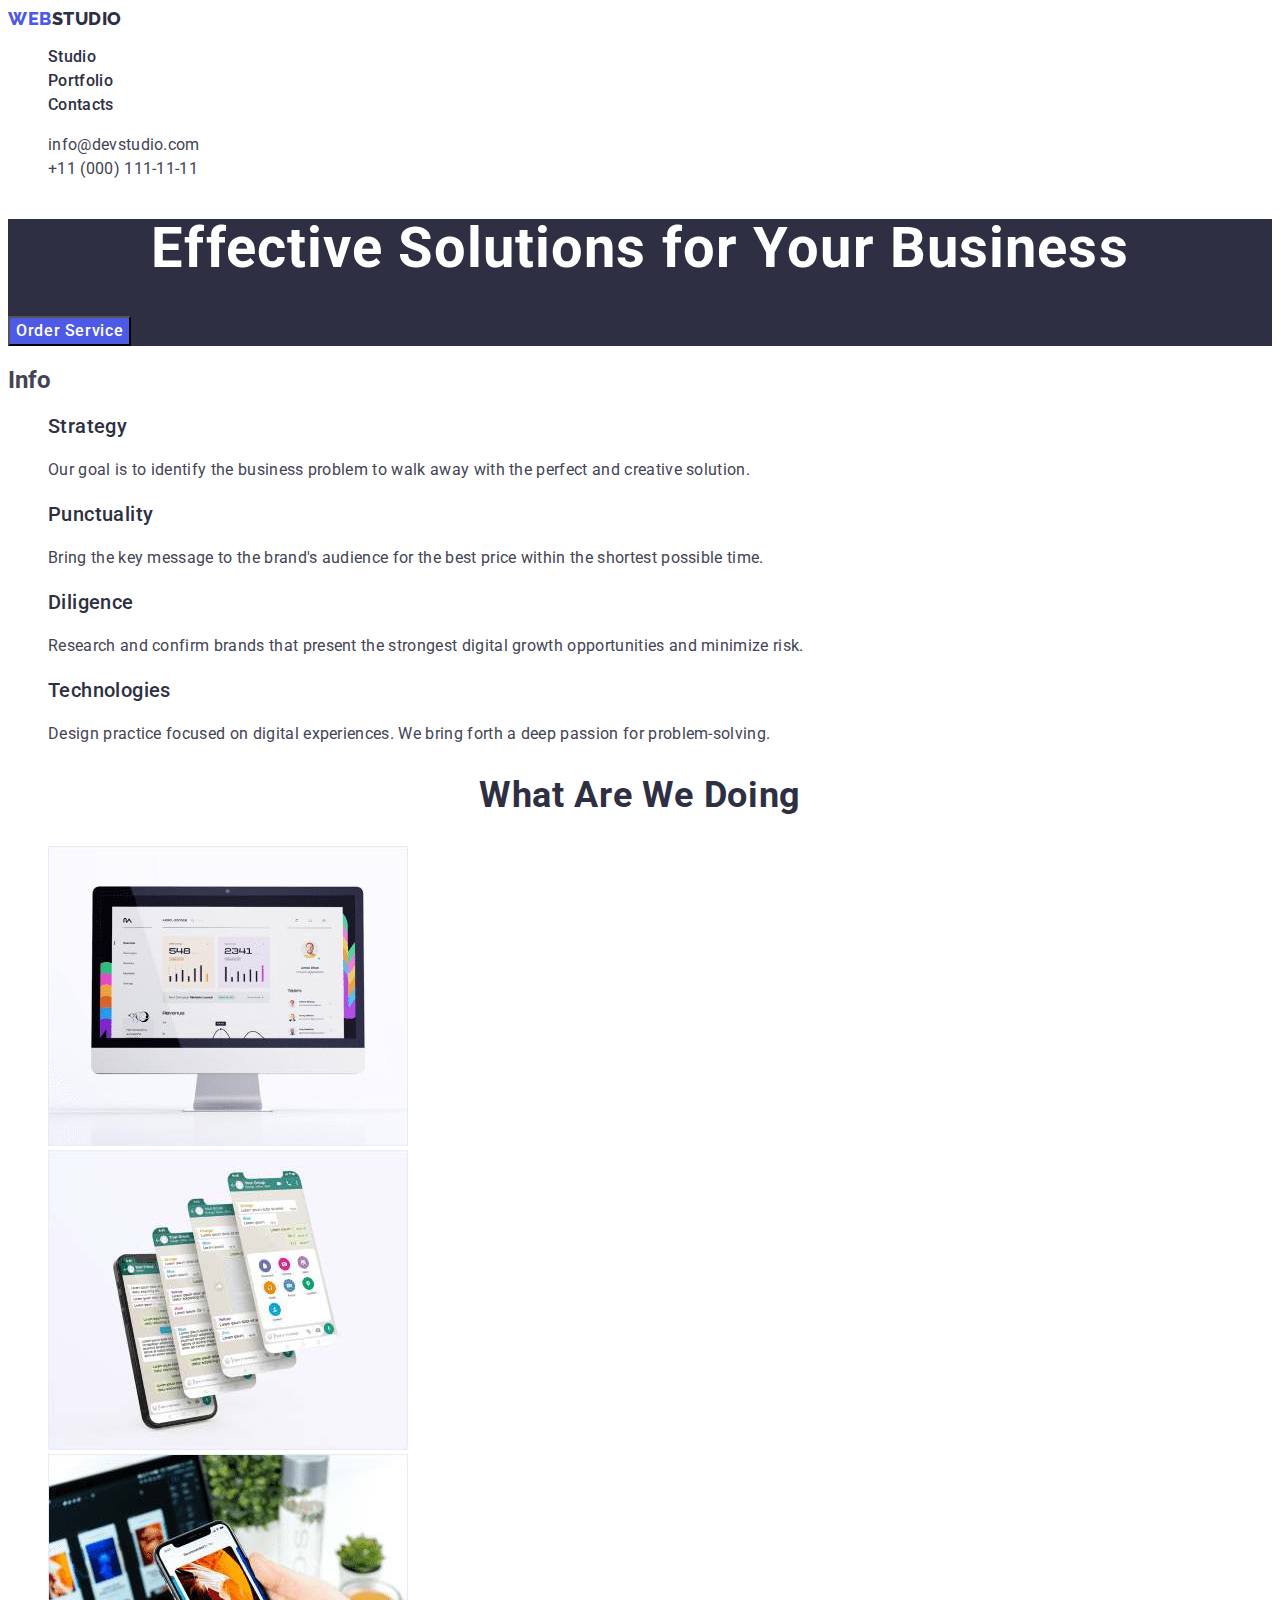
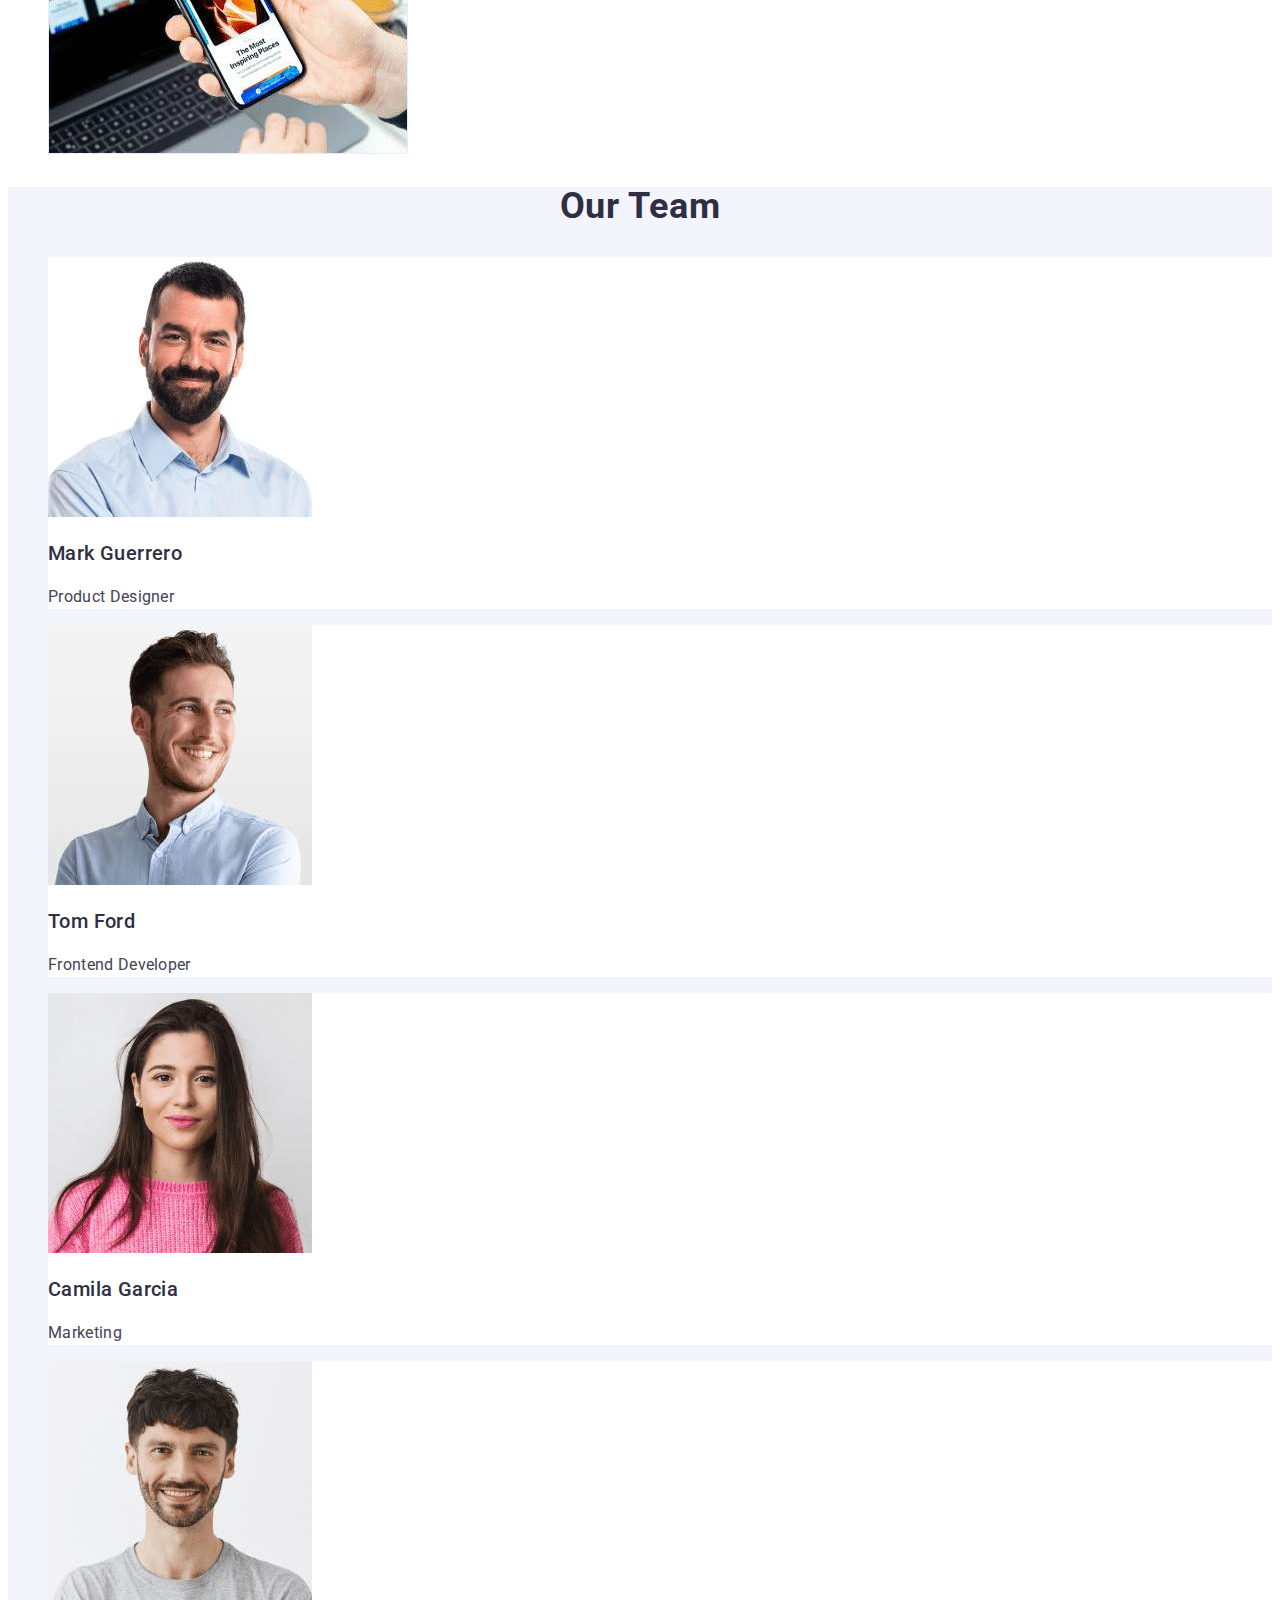
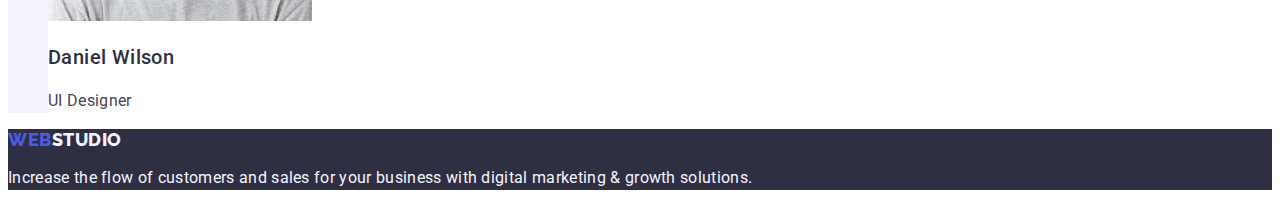
==== index.html @ 65dd12f0 "Initial commit" ====
<!DOCTYPE html>
<html lang="en">
    <head>
        <meta charset="utf-8"/>
        <meta name="description" content="Effective Solutions for Your Business">
        <link rel="preconnect" href="https://fonts.googleapis.com">
        <link rel="preconnect" href="https://fonts.gstatic.com" crossorigin>
        <link href="https://fonts.googleapis.com/css2?family=Raleway:wght@800&family=Roboto:wght@400;500;700;900&display=swap"
        rel="stylesheet">
        <link rel="stylesheet" href="./css/styles.css">
        <title>WEBSTUDIO</title>
    </head>
    <body>
        <header class="header">
            <nav>
                <a class="logo link" href="./index.html">Web<span class="span-header">Studio</span></a>
                <ul class="page-nave list">
                    <li><a class="link-nave link" href="./index.html">Studio</a></li>
                    <li><a class="link-nave link" href="./portfolio.html">Portfolio</a></li>
                    <li><a class="link-nave link" href="">Contacts</a></li>
                </ul>
            </nav>

            <address class="address">
                <ul class="list">
                    <li>
                        <a class="mail-tel link" href="mailto:info@devstudio.com">info@devstudio.com</a>
                    </li>
                    <li>
                        <a class="mail-tel link" href="tel:+110001111111">+11 (000) 111-11-11</a> 
                    </li>
                </ul>
            </address>
        </header>

        <main class="main">
            <section class="sectio-one">
            <h1 class="title">Effective Solutions for Your Business</h1>
            <button type="button" class="button">Order Service</button>
            </section>

            <section class="section-two">
                <h2>Info</h2>
                <ul class="list">
                    <li>
                        <h3 class="title-general">Strategy</h3>
                        <p class="text-general">Our goal is to identify the business problem to walk away with the perfect and creative solution.</p>
                    </li>
                    <li>
                        <h3 class="title-general">Punctuality</h3>
                        <p class="text-general">Bring the key message to the brand's audience for the best price within the shortest possible time.</p>
                    </li>
                    <li>
                        <h3 class="title-general">Diligence</h3>
                        <p class="text-general">Research and confirm brands that present the strongest digital growth opportunities and minimize risk.</p>
                    </li>
                    <li>
                        <h3 class="title-general">Technologies</h3>
                        <p class="text-general">Design practice focused on digital experiences. We bring forth a deep passion for problem-solving.</p>
                    </li>
                </ul>
            </section>

            <section class="section-three">
                <h2 class="title">What are we doing</h2>
                <ul class="list">
                    <li>
                        <img src="./images/img_1.jpg" width="360" height="300" alt="Analytics"/>
                    </li>
                    <li>
                        <img src="./images/img_2.jpg" width="360" height="300" alt="Message"/>
                    </li>
                    <li>
                        <img src="./images/img_3.jpg" width="360" height="300" alt="News"/>
                    </li>
                </ul>
            </section>

            <section class="section-four">
                <h2 class="title">Our Team</h2>
                <ul class="list">
                    <li class="element">
                        <img src="./images/Team_Card_1.jpg" width="264" height="260" alt="Mark Guerrero"/>
                        <h3 class="title-general">Mark Guerrero</h3>
                        <p class="text-general">Product Designer</p>
                    </li>
                    <li class="element">
                        <img src="./images/Team_Card_2.jpg" width="264" height="260" alt="Tom Ford"/>
                        <h3 class="title-general">Tom Ford</h3>
                        <p class="text-general">Frontend Developer</p>
                    </li>
                    <li class="element">
                        <img src="./images/Team_Card_3.jpg" width="264" height="260" alt="Camila Garcia"/>
                        <h3 class="title-general">Camila Garcia</h3>
                        <p class="text-general">Marketing</p>
                    </li>
                    <li class="element">
                        <img src="./images/Team_Card_4.jpg" width="264" height="260" alt="Daniel Wilson"/>
                        <h3 class="title-general">Daniel Wilson</h3>
                        <p class="text-general">UI Designer</p>
                    </li>
                </ul>
            </section>
        </main>
        <footer class="footer">
            <a class="logo link" href="./index.html">Web<span class="span-footer">Studio</span></a>
            <p class="text-finish">Increase the flow of customers and sales for your business with digital marketing & growth solutions.</p>
        </footer>
    </body>
</html>
---- css/styles.css ----
:root {
    --primary-font: "Roboto", sans-serif;
    --logo-font: "Raleway", sans-serif;
    --slate: #434455;
    --navyblue: #2E2F42;
    --white: #FFFFFF;
    --iris: #4D5AE5;
    --cloud: #F4F4FD;
    --ocean: #404BBF;
}

body {
    font-family: var(--primary-font);
    color: var(--slate);
    background-color: var(--white);
}

.mail-tel {
line-height: 1.5;
letter-spacing: 0.02em;
color: var(--slate);
}

.mail-tel:hover, .mail-tel:focus {
    color: var(--ocean);
}

.list {
    list-style: none;
}

.link {
    text-decoration: none;
}

.link:active {
    color: var(--ocean);
}

.logo {
    font-family: var(--logo-font);
    font-weight:800;
    font-size: 18px;
    line-height: 1.17;
    letter-spacing: 0.03em;
    text-transform: uppercase;
    color: var(--iris);
}

.header .span-header {
    color: var(--navyblue);
}

.footer .span-footer {
    color: var(--cloud);
}

.page-nave .link-nave {
    font-weight: 500;
    font-size: 16px;
    line-height: 1.5;
    letter-spacing: 0.02em;
    color: var(--navyblue);
}

.page-nave .link-nave:hover {
    color: var(--ocean);
}

.page-nave .link-nave:focus {
    color: var(--ocean);
}

.address {
    font-style: normal;
}

.sectio-one {
    background-color: var(--navyblue);
}

.sectio-one .title {
    font-size: 56px;
    line-height: 1.07;
    text-align: center;
    letter-spacing: 0.02em;
    color: var(--white);
}

.sectio-one .button {
    font-family: var(--primary-font);
    background-color: var(--iris);
    font-weight:500;
    font-size: 16px;
    line-height: 1.5;
    letter-spacing: 0.04em;
    color: var(--white);
    cursor: pointer;
}

.sectio-one .button:hover, .sectio-one button:focus{
    background-color: var(--ocean);
}

.section-portfolio .button-item {
    font-family: var(--primary-font);
    font-weight: 500;
    font-size: 16px;
    line-height: 1.5;
    letter-spacing: 0.04em;
    color: var(--iris);
    background-color: var(--cloud);
    text-align: center;
    cursor: pointer;
}

.section-portfolio .button-item:hover, 
.section-portfolio .button-item:focus {
    color: var(--white);
    background-color: var(--ocean);
}

.title-general {
    font-weight:500;
    font-size:20px;
    line-height: 1.2;
    letter-spacing: 0.02em;
    color: var(--navyblue);
}

.text-general {
    font-size: 16px;
    line-height: 1.5;
    letter-spacing: 0.02em;
    color: var(--slate);
}

.section-three .title {
    font-size: 36px;
    line-height: 1.11;
    text-align: center;
    letter-spacing: 0.02em;
    text-transform: capitalize;
    color: var(--navyblue)
    ;
}

.section-four {
    background-color: var(--cloud);
}

.section-four .element {
background-color: var(--white);
}

.section-four .title {
    font-size: 36px;
    line-height: 1.11;
    text-align: center;
    letter-spacing: 0.02em;
    text-transform: capitalize;
    color: var(--navyblue);
}

.portfolio-menu .title {
    font-weight: 500;
    font-size: 20px;
    line-height: 1.2;
    letter-spacing: 0.02em;
    color: var(--navyblue);
}

.footer {
    background-color: var(--navyblue);
}

.footer .text-finish {
    line-height: 1.5;
    color: var(--cloud);
    letter-spacing: 0.02em;
}
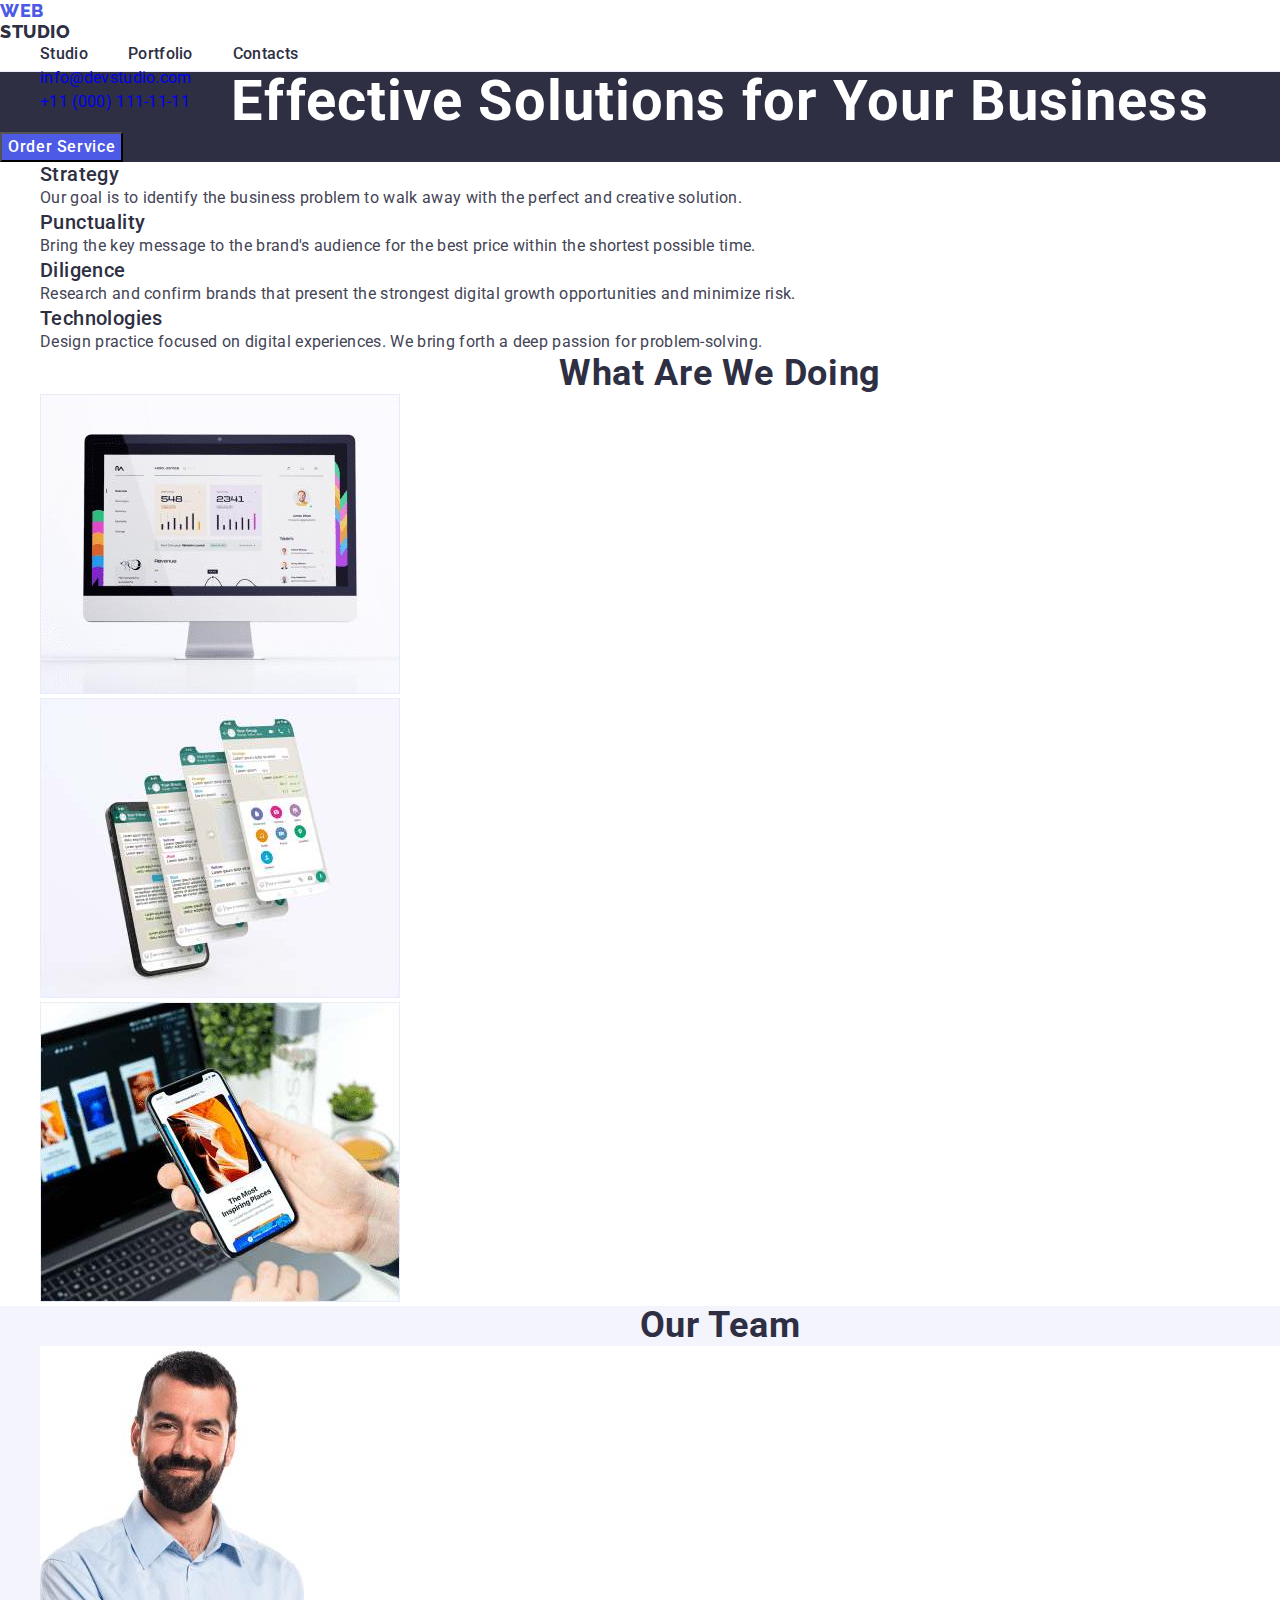
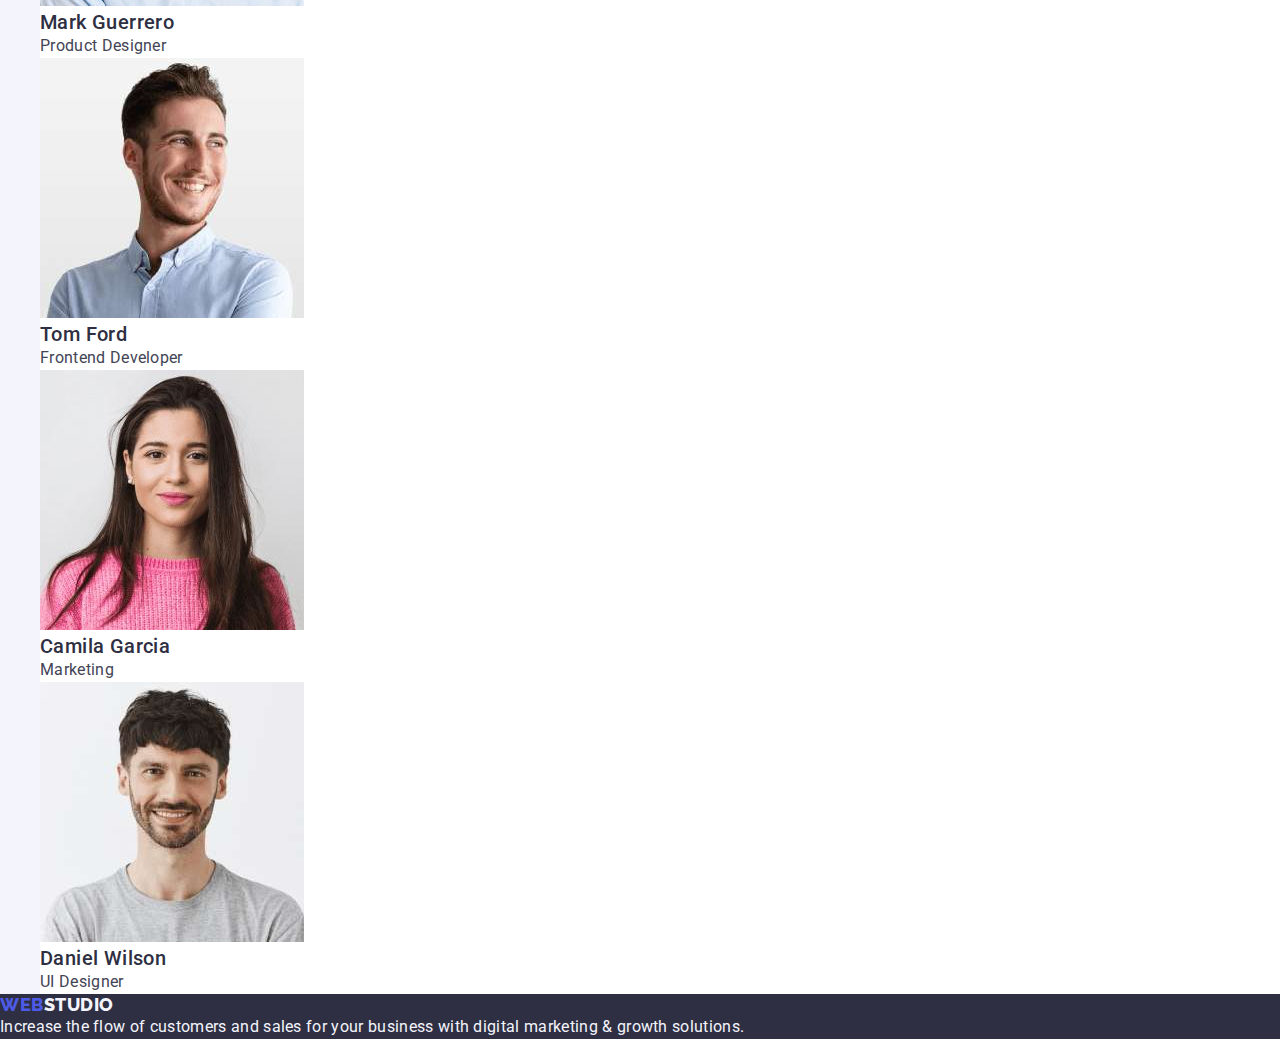
==== commit 6e9ac380: "start commit" ====
--- a/index.html
+++ b/index.html
@@ -3,6 +3,9 @@
     <head>
         <meta charset="utf-8"/>
         <meta name="description" content="Effective Solutions for Your Business">
+        <link rel="stylesheet" href="https://cdnjs.cloudflare.com/ajax/libs/modern-normalize/2.0.0/modern-normalize.min.css"
+            integrity="sha512-4xo8blKMVCiXpTaLzQSLSw3KFOVPWhm/TRtuPVc4WG6kUgjH6J03IBuG7JZPkcWMxJ5huwaBpOpnwYElP/m6wg=="
+            crossorigin="anonymous" referrerpolicy="no-referrer" />
         <link rel="preconnect" href="https://fonts.googleapis.com">
         <link rel="preconnect" href="https://fonts.gstatic.com" crossorigin>
         <link href="https://fonts.googleapis.com/css2?family=Raleway:wght@800&family=Roboto:wght@400;500;700;900&display=swap"
@@ -10,101 +13,117 @@
         <link rel="stylesheet" href="./css/styles.css">
         <title>WEBSTUDIO</title>
     </head>
+    
     <body>
         <header class="header">
-            <nav>
-                <a class="logo link" href="./index.html">Web<span class="span-header">Studio</span></a>
-                <ul class="page-nave list">
-                    <li><a class="link-nave link" href="./index.html">Studio</a></li>
-                    <li><a class="link-nave link" href="./portfolio.html">Portfolio</a></li>
-                    <li><a class="link-nave link" href="">Contacts</a></li>
-                </ul>
-            </nav>
+      
+                <a class="header-logo link" href="./index.html">Web<span class="header-logo-span">Studio</span></a>
+                <nav class="header-navigation"></nav>
+                    <ul class="navigation-list list">
+                        <li class="navigation-list-item"><a class="navigation-list-link link" href="./index.html">Studio</a></li>
+                        <li class="navigation-list-item"><a class="navigation-list-link link" href="./portfolio.html">Portfolio</a></li>
+                        <li class="navigation-list-item"><a class="navigation-list-link link" href="">Contacts</a></li>
+                    </ul>
+                </nav>
+                 
 
-            <address class="address">
-                <ul class="list">
-                    <li>
-                        <a class="mail-tel link" href="mailto:info@devstudio.com">info@devstudio.com</a>
-                    </li>
-                    <li>
-                        <a class="mail-tel link" href="tel:+110001111111">+11 (000) 111-11-11</a> 
-                    </li>
-                </ul>
-            </address>
+                <address class="header-address">
+                    <ul class="header-address-list list">
+                        <li class="header-address-item">
+                            <a class="header-address-link link" href="mailto:info@devstudio.com">info@devstudio.com</a>
+                        </li>
+                        <li class="header-address-item">
+                            <a class="header-address-link link" href="tel:+110001111111">+11 (000) 111-11-11</a> 
+                        </li>
+                    </ul>
+                </address>
+        
         </header>
 
         <main class="main">
-            <section class="sectio-one">
-            <h1 class="title">Effective Solutions for Your Business</h1>
-            <button type="button" class="button">Order Service</button>
+            <section class="section-one">
+                <div class="container">
+                    <h1 class="section-one-title">Effective Solutions for Your Business</h1>
+                    <button type="button" class="section-one-btn">Order Service</button>
+                </div>
             </section>
 
             <section class="section-two">
-                <h2>Info</h2>
-                <ul class="list">
-                    <li>
-                        <h3 class="title-general">Strategy</h3>
-                        <p class="text-general">Our goal is to identify the business problem to walk away with the perfect and creative solution.</p>
-                    </li>
-                    <li>
-                        <h3 class="title-general">Punctuality</h3>
-                        <p class="text-general">Bring the key message to the brand's audience for the best price within the shortest possible time.</p>
-                    </li>
-                    <li>
-                        <h3 class="title-general">Diligence</h3>
-                        <p class="text-general">Research and confirm brands that present the strongest digital growth opportunities and minimize risk.</p>
-                    </li>
-                    <li>
-                        <h3 class="title-general">Technologies</h3>
-                        <p class="text-general">Design practice focused on digital experiences. We bring forth a deep passion for problem-solving.</p>
-                    </li>
-                </ul>
+                <div class="container">
+                    <h2 class="visually-hidden">Info</h2>
+                    <ul class="section-two-list list">
+                        <li>
+                            <h3 class="title-general">Strategy</h3>
+                            <p class="text-general">Our goal is to identify the business problem to walk away with the perfect and creative solution.</p>
+                        </li>
+                        <li>
+                            <h3 class="title-general">Punctuality</h3>
+                            <p class="text-general">Bring the key message to the brand's audience for the best price within the shortest possible time.</p>
+                        </li>
+                        <li>
+                            <h3 class="title-general">Diligence</h3>
+                            <p class="text-general">Research and confirm brands that present the strongest digital growth opportunities and minimize risk.</p>
+                        </li>
+                        <li>
+                            <h3 class="title-general">Technologies</h3>
+                            <p class="text-general">Design practice focused on digital experiences. We bring forth a deep passion for problem-solving.</p>
+                        </li>
+                    </ul>
+                </div>
             </section>
 
             <section class="section-three">
-                <h2 class="title">What are we doing</h2>
-                <ul class="list">
-                    <li>
-                        <img src="./images/img_1.jpg" width="360" height="300" alt="Analytics"/>
-                    </li>
-                    <li>
-                        <img src="./images/img_2.jpg" width="360" height="300" alt="Message"/>
-                    </li>
-                    <li>
-                        <img src="./images/img_3.jpg" width="360" height="300" alt="News"/>
-                    </li>
-                </ul>
+                <div class="container">
+                    <h2 class="section-three-title">What are we doing</h2>
+                    <ul class="section-three-list list">
+                        <li class="section-three-list">
+                            <img src="./images/img_1.jpg" width="360" height="300" alt="Analytics"/>
+                        </li>
+                        <li class="section-three-list">
+                            <img src="./images/img_2.jpg" width="360" height="300" alt="Message"/>
+                        </li>
+                        <li class="section-three-list">
+                            <img src="./images/img_3.jpg" width="360" height="300" alt="News"/>
+                        </li>
+                    </ul>
             </section>
 
             <section class="section-four">
-                <h2 class="title">Our Team</h2>
-                <ul class="list">
-                    <li class="element">
-                        <img src="./images/Team_Card_1.jpg" width="264" height="260" alt="Mark Guerrero"/>
-                        <h3 class="title-general">Mark Guerrero</h3>
-                        <p class="text-general">Product Designer</p>
-                    </li>
-                    <li class="element">
-                        <img src="./images/Team_Card_2.jpg" width="264" height="260" alt="Tom Ford"/>
-                        <h3 class="title-general">Tom Ford</h3>
-                        <p class="text-general">Frontend Developer</p>
-                    </li>
-                    <li class="element">
-                        <img src="./images/Team_Card_3.jpg" width="264" height="260" alt="Camila Garcia"/>
-                        <h3 class="title-general">Camila Garcia</h3>
-                        <p class="text-general">Marketing</p>
-                    </li>
-                    <li class="element">
-                        <img src="./images/Team_Card_4.jpg" width="264" height="260" alt="Daniel Wilson"/>
-                        <h3 class="title-general">Daniel Wilson</h3>
-                        <p class="text-general">UI Designer</p>
-                    </li>
-                </ul>
+                <div class="container">
+                    <h2 class="section-four-title">Our Team</h2>
+                    <ul class="section-four-list list">
+                        <li class="section-four-item">
+                            <img src="./images/Team_Card_1.jpg" width="264" height="260" alt="Mark Guerrero"/>
+                            <h3 class="title-general">Mark Guerrero</h3>
+                            <p class="text-general">Product Designer</p>
+                        </li>
+                        <li class="section-four-item">
+                            <img src="./images/Team_Card_2.jpg" width="264" height="260" alt="Tom Ford"/>
+                            <h3 class="title-general">Tom Ford</h3>
+                            <p class="text-general">Frontend Developer</p>
+                        </li>
+                        <li class="section-four-item">
+                            <img src="./images/Team_Card_3.jpg" width="264" height="260" alt="Camila Garcia"/>
+                            <h3 class="title-general">Camila Garcia</h3>
+                            <p class="text-general">Marketing</p>
+                        </li>
+                        <li class="section-four-item">
+                            <img src="./images/Team_Card_4.jpg" width="264" height="260" alt="Daniel Wilson"/>
+                            <h3 class="title-general">Daniel Wilson</h3>
+                            <p class="text-general">UI Designer</p>
+                        </li>
+                    </ul>
+                </div>
             </section>
+
         </main>
+
         <footer class="footer">
-            <a class="logo link" href="./index.html">Web<span class="span-footer">Studio</span></a>
-            <p class="text-finish">Increase the flow of customers and sales for your business with digital marketing & growth solutions.</p>
+            <div class="container">
+                <a class="footer-logo-link link" href="./index.html">Web<span class="foote-logo-span">Studio</span></a>
+                <p class="footer-logo-text">Increase the flow of customers and sales for your business with digital marketing & growth solutions.</p>
+            </div>
         </footer>
+
     </body>
 </html>--- a/css/styles.css
+++ b/css/styles.css
@@ -9,20 +9,39 @@
     --ocean: #404BBF;
 }
 
+*,
+*::before,
+*::after {
+    box-sizing: border-box;
+}
+
 body {
     font-family: var(--primary-font);
     color: var(--slate);
     background-color: var(--white);
-}
-
-.mail-tel {
-line-height: 1.5;
-letter-spacing: 0.02em;
-color: var(--slate);
-}
-
-.mail-tel:hover, .mail-tel:focus {
-    color: var(--ocean);
+    width: 1440px;
+    height: 2592px;
+    margin: 0;
+    padding: 0;
+    width: 1440px;
+    height: 2592px;
+}
+
+h1, h2, h3, h4, h5,h6, p {
+    margin-top: 0;
+    margin-bottom: 0;
+}
+
+ul {
+    margin-top: 0;
+    margin-bottom: 0;
+    margin-left: 0;
+    margin-right: 0;
+}
+
+.section {
+    padding-top: 120px;
+    padding-bottom: 120px;
 }
 
 .list {
@@ -37,7 +56,37 @@
     color: var(--ocean);
 }
 
-.logo {
+.visually-hidden {
+    position: absolute;
+    width: 1px;
+    height: 1px;
+    margin: -1px;
+    border: 0;
+    padding: 0;
+    white-space: nowrap;
+    clip-path: inset(100%);
+    clip: rect(0 0 0 0);
+    overflow: hidden;
+}
+
+/** ------------------HEADER----------------- */
+
+.header  {
+    width: 1440px;
+    height: 72px;
+    flex-shrink: 0;
+    border-bottom: 1px solid var(--cornflower, #E7E9FC);
+    background: var(--white, #FFF);
+    margin: 0;
+    padding: 0; 
+    justify-content: space-between;
+        align-items: center;
+    
+}
+
+
+
+.header-logo {
     font-family: var(--logo-font);
     font-weight:800;
     font-size: 18px;
@@ -45,17 +94,34 @@
     letter-spacing: 0.03em;
     text-transform: uppercase;
     color: var(--iris);
-}
-
-.header .span-header {
-    color: var(--navyblue);
-}
-
-.footer .span-footer {
-    color: var(--cloud);
-}
-
-.page-nave .link-nave {
+
+
+    }
+
+    header-navigation {
+        display: inline-flex;
+            align-items: flex-start;
+            gap: 40px;
+            margin: 24px 832px 24px 347px;
+            width: 261px;
+            height: 24px;
+    }
+
+
+
+.header-logo-span {
+    color: var(--navyblue);
+    display: flex;
+        width: 71px;
+}
+
+.navigation-list {
+    display: inline-flex;
+    align-items: flex-start;
+    gap: 40px;}
+
+
+.navigation-list-link {
     font-weight: 500;
     font-size: 16px;
     line-height: 1.5;
@@ -63,23 +129,43 @@
     color: var(--navyblue);
 }
 
-.page-nave .link-nave:hover {
+.navigation-list-link:hover, .navigation-list-link:focus {
     color: var(--ocean);
 }
 
-.page-nave .link-nave:focus {
+.header-address {
+    font-style: normal;
+}
+
+.header-address-list {
+    line-height: 1.5;
+    letter-spacing: 0.02em;
+    color: var(--slate);
+
+    
+}
+
+.header-address-list:hover, .header-address-list:focus {
     color: var(--ocean);
 }
 
-.address {
-    font-style: normal;
-}
-
-.sectio-one {
+.header .container {
+    display: flex;
+    width: 1440px;
+    height: 72px;
+    justify-content: center;
+    align-items: center;
+    flex-shrink: 0;
+}
+
+/*! ------------------------section-one------------*/
+
+
+.section-one {
     background-color: var(--navyblue);
 }
 
-.sectio-one .title {
+.section-one-title {
     font-size: 56px;
     line-height: 1.07;
     text-align: center;
@@ -87,7 +173,7 @@
     color: var(--white);
 }
 
-.sectio-one .button {
+.section-one-btn {
     font-family: var(--primary-font);
     background-color: var(--iris);
     font-weight:500;
@@ -98,27 +184,11 @@
     cursor: pointer;
 }
 
-.sectio-one .button:hover, .sectio-one button:focus{
+.section-one-btn:hover, section-one-btn:focus{
     background-color: var(--ocean);
 }
 
-.section-portfolio .button-item {
-    font-family: var(--primary-font);
-    font-weight: 500;
-    font-size: 16px;
-    line-height: 1.5;
-    letter-spacing: 0.04em;
-    color: var(--iris);
-    background-color: var(--cloud);
-    text-align: center;
-    cursor: pointer;
-}
-
-.section-portfolio .button-item:hover, 
-.section-portfolio .button-item:focus {
-    color: var(--white);
-    background-color: var(--ocean);
-}
+/*!--------------------------section-two----------------*/
 
 .title-general {
     font-weight:500;
@@ -135,7 +205,9 @@
     color: var(--slate);
 }
 
-.section-three .title {
+/*!------------------------section-three-------------------*/
+
+.section-three-title {
     font-size: 36px;
     line-height: 1.11;
     text-align: center;
@@ -145,15 +217,17 @@
     ;
 }
 
+/*!------------------------section-four------------------*/
+
 .section-four {
     background-color: var(--cloud);
 }
 
-.section-four .element {
+.section-four-item {
 background-color: var(--white);
 }
 
-.section-four .title {
+.section-four-title {
     font-size: 36px;
     line-height: 1.11;
     text-align: center;
@@ -162,20 +236,55 @@
     color: var(--navyblue);
 }
 
-.portfolio-menu .title {
+/*!------------------------footer-------------------*/
+
+.footer {
+    background-color: var(--navyblue);
+}
+
+.footer-logo-link {
+    font-family: var(--logo-font);
+    font-weight: 800;
+    font-size: 18px;
+    line-height: 1.17;
+    letter-spacing: 0.03em;
+    text-transform: uppercase;
+    color: var(--iris);
+}
+
+.foote-logo-span {
+    color: var(--cloud);
+}
+
+.footer-logo-text {
+    line-height: 1.5;
+    color: var(--cloud);
+    letter-spacing: 0.02em;
+}
+
+/*!------------------------section--portfolio-------------------*/
+
+.portfolio-menu-item-btn {
+    font-family: var(--primary-font);
+    font-weight: 500;
+    font-size: 16px;
+    line-height: 1.5;
+    letter-spacing: 0.04em;
+    color: var(--iris);
+    background-color: var(--cloud);
+    text-align: center;
+    cursor: pointer;
+}
+
+.portfolio-menu-item-btn:hover, .portfolio-menu-item-btn:focus {
+    color: var(--white);
+    background-color: var(--ocean);
+}
+
+.portfolio-item-title {
     font-weight: 500;
     font-size: 20px;
     line-height: 1.2;
     letter-spacing: 0.02em;
     color: var(--navyblue);
-}
-
-.footer {
-    background-color: var(--navyblue);
-}
-
-.footer .text-finish {
-    line-height: 1.5;
-    color: var(--cloud);
-    letter-spacing: 0.02em;
 }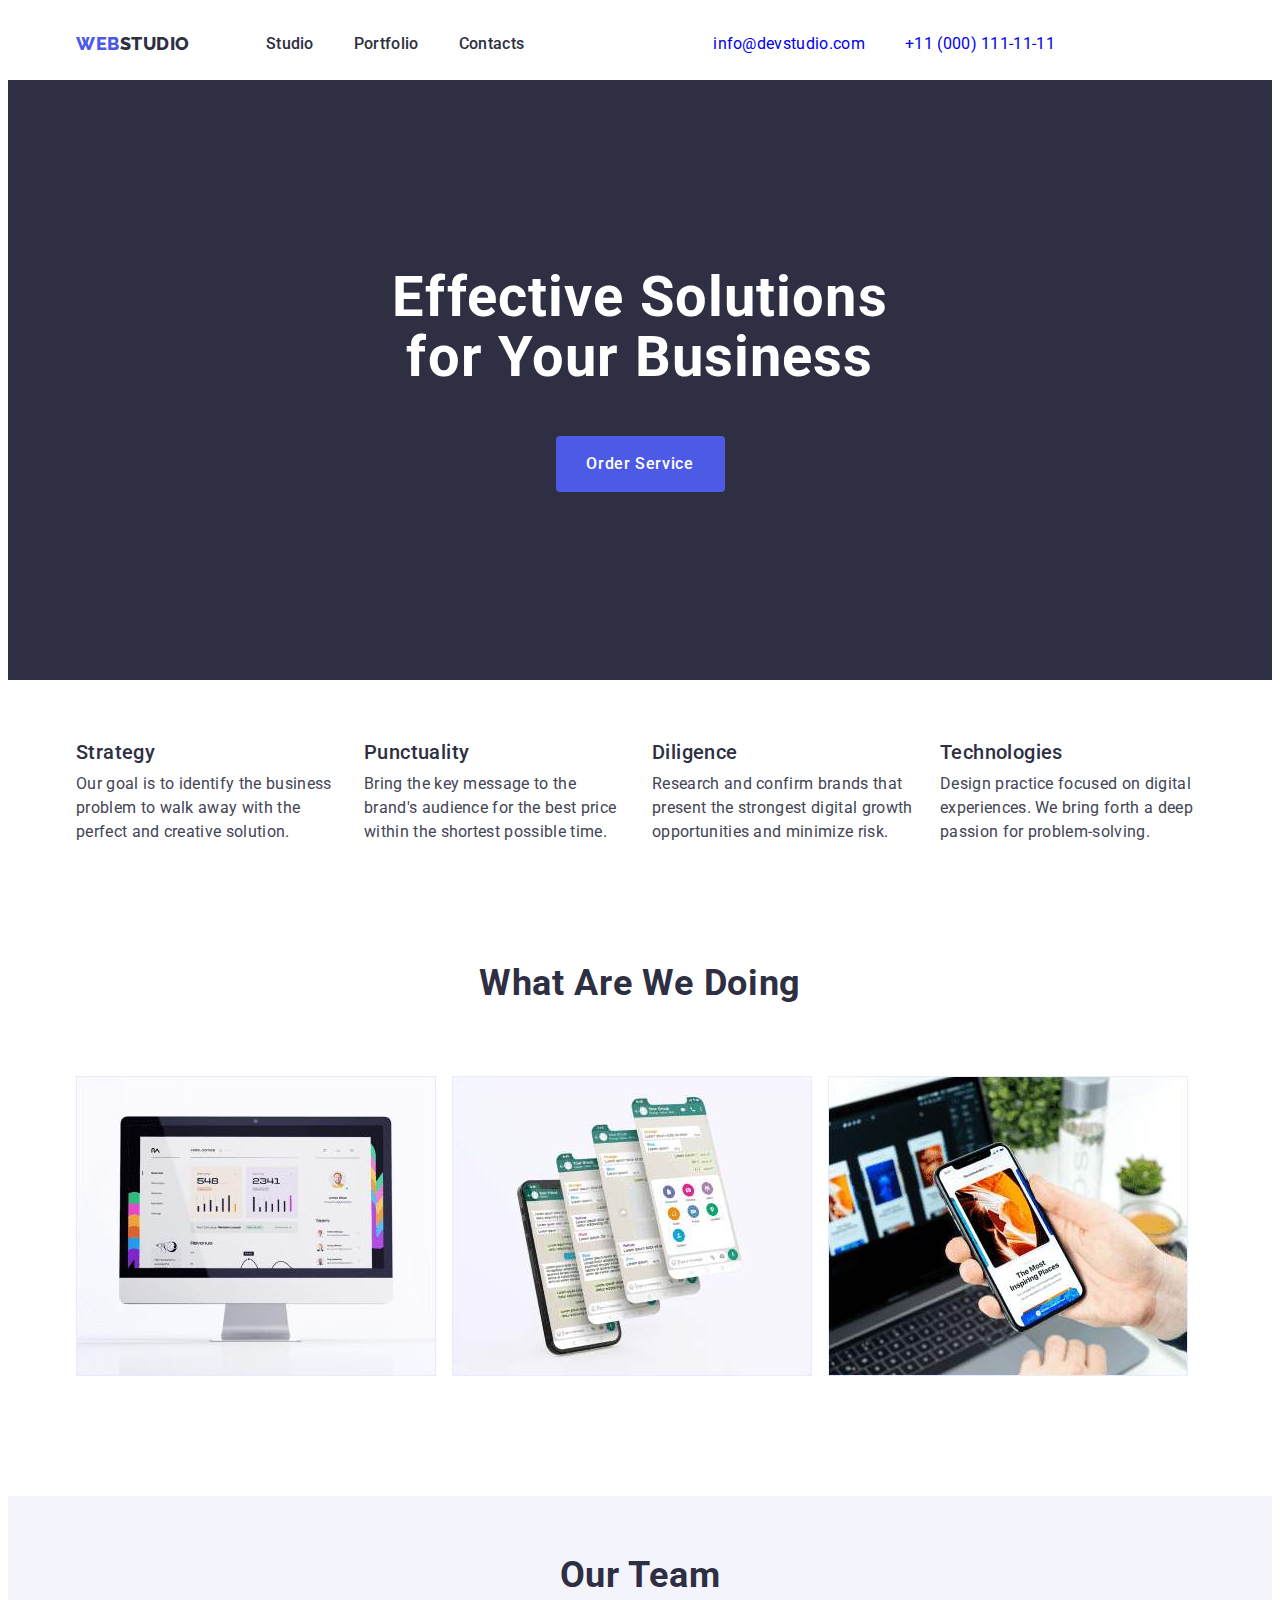
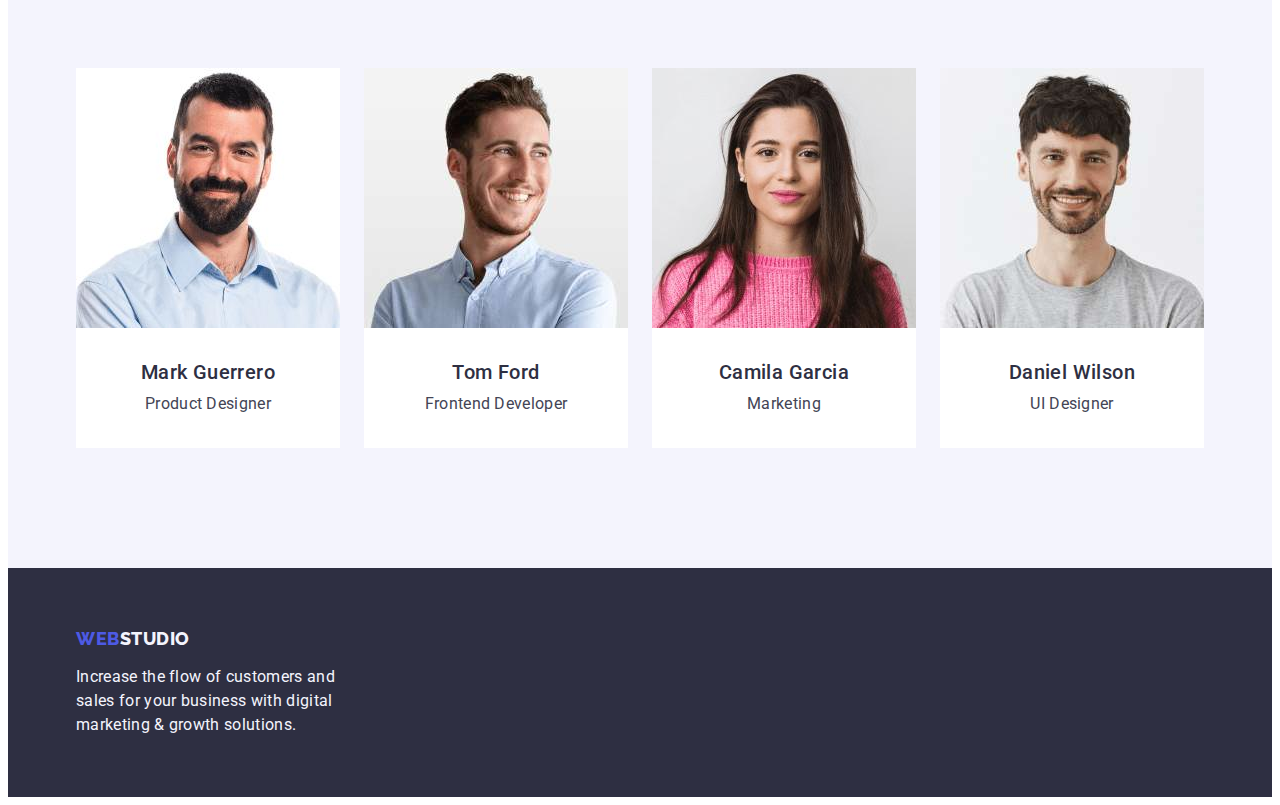
==== commit 1eb36e99: "change_one" ====
--- a/index.html
+++ b/index.html
@@ -16,16 +16,15 @@
     
     <body>
         <header class="header">
-      
-                <a class="header-logo link" href="./index.html">Web<span class="header-logo-span">Studio</span></a>
-                <nav class="header-navigation"></nav>
+            <div class="header_container container">
+                <nav class="header-navigation">
+                    <a class="header-logo link" href="./index.html">Web<span class="header-logo-span">Studio</span></a>
                     <ul class="navigation-list list">
                         <li class="navigation-list-item"><a class="navigation-list-link link" href="./index.html">Studio</a></li>
                         <li class="navigation-list-item"><a class="navigation-list-link link" href="./portfolio.html">Portfolio</a></li>
                         <li class="navigation-list-item"><a class="navigation-list-link link" href="">Contacts</a></li>
                     </ul>
                 </nav>
-                 
 
                 <address class="header-address">
                     <ul class="header-address-list list">
@@ -37,7 +36,7 @@
                         </li>
                     </ul>
                 </address>
-        
+            <div></div></div>
         </header>
 
         <main class="main">
@@ -48,23 +47,23 @@
                 </div>
             </section>
 
-            <section class="section-two">
+            <section class="section-two benefits">
                 <div class="container">
                     <h2 class="visually-hidden">Info</h2>
                     <ul class="section-two-list list">
-                        <li>
+                        <li class="section-two-element">
                             <h3 class="title-general">Strategy</h3>
                             <p class="text-general">Our goal is to identify the business problem to walk away with the perfect and creative solution.</p>
                         </li>
-                        <li>
+                        <li class="section-two-element">
                             <h3 class="title-general">Punctuality</h3>
                             <p class="text-general">Bring the key message to the brand's audience for the best price within the shortest possible time.</p>
                         </li>
-                        <li>
+                        <li class="section-two-element">
                             <h3 class="title-general">Diligence</h3>
                             <p class="text-general">Research and confirm brands that present the strongest digital growth opportunities and minimize risk.</p>
                         </li>
-                        <li>
+                        <li class="section-two-element">
                             <h3 class="title-general">Technologies</h3>
                             <p class="text-general">Design practice focused on digital experiences. We bring forth a deep passion for problem-solving.</p>
                         </li>
@@ -72,45 +71,54 @@
                 </div>
             </section>
 
-            <section class="section-three">
+            <section class="section-three reviews">
                 <div class="container">
                     <h2 class="section-three-title">What are we doing</h2>
                     <ul class="section-three-list list">
-                        <li class="section-three-list">
+                        <li class="section-three-element">
                             <img src="./images/img_1.jpg" width="360" height="300" alt="Analytics"/>
                         </li>
-                        <li class="section-three-list">
+                        <li class="section-three-element">
                             <img src="./images/img_2.jpg" width="360" height="300" alt="Message"/>
                         </li>
-                        <li class="section-three-list">
+                        <li class="section-three-element">
                             <img src="./images/img_3.jpg" width="360" height="300" alt="News"/>
                         </li>
                     </ul>
+                </div>
             </section>
 
-            <section class="section-four">
+            <section class="section-four reviews">
                 <div class="container">
                     <h2 class="section-four-title">Our Team</h2>
                     <ul class="section-four-list list">
                         <li class="section-four-item">
                             <img src="./images/Team_Card_1.jpg" width="264" height="260" alt="Mark Guerrero"/>
-                            <h3 class="title-general">Mark Guerrero</h3>
-                            <p class="text-general">Product Designer</p>
+                            <div class="container-title">
+                                <h3 class="title-general">Mark Guerrero</h3>
+                                <p class="text-general">Product Designer</p>
+                            </div>
                         </li>
                         <li class="section-four-item">
                             <img src="./images/Team_Card_2.jpg" width="264" height="260" alt="Tom Ford"/>
-                            <h3 class="title-general">Tom Ford</h3>
-                            <p class="text-general">Frontend Developer</p>
+                            <div class="container-title">
+                                <h3 class="title-general">Tom Ford</h3>
+                                <p class="text-general">Frontend Developer</p>
+                            </div>
                         </li>
                         <li class="section-four-item">
                             <img src="./images/Team_Card_3.jpg" width="264" height="260" alt="Camila Garcia"/>
-                            <h3 class="title-general">Camila Garcia</h3>
-                            <p class="text-general">Marketing</p>
+                            <div class="container-title">
+                                <h3 class="title-general">Camila Garcia</h3>
+                                <p class="text-general">Marketing</p>
+                            </div>
                         </li>
                         <li class="section-four-item">
                             <img src="./images/Team_Card_4.jpg" width="264" height="260" alt="Daniel Wilson"/>
-                            <h3 class="title-general">Daniel Wilson</h3>
-                            <p class="text-general">UI Designer</p>
+                            <div class="container-title">
+                                <h3 class="title-general">Daniel Wilson</h3>
+                                <p class="text-general">UI Designer</p>
+                            </div>
                         </li>
                     </ul>
                 </div>
@@ -118,7 +126,7 @@
 
         </main>
 
-        <footer class="footer">
+        <footer class="footer benefits">
             <div class="container">
                 <a class="footer-logo-link link" href="./index.html">Web<span class="foote-logo-span">Studio</span></a>
                 <p class="footer-logo-text">Increase the flow of customers and sales for your business with digital marketing & growth solutions.</p>
--- a/css/styles.css
+++ b/css/styles.css
@@ -19,29 +19,45 @@
     font-family: var(--primary-font);
     color: var(--slate);
     background-color: var(--white);
-    width: 1440px;
-    height: 2592px;
+}
+
+/** ---------------------Reset-----------------**/
+
+h1, h2, h3, h4, h5,h6, p {
     margin: 0;
-    padding: 0;
-    width: 1440px;
-    height: 2592px;
-}
-
-h1, h2, h3, h4, h5,h6, p {
-    margin-top: 0;
-    margin-bottom: 0;
 }
 
 ul {
-    margin-top: 0;
-    margin-bottom: 0;
-    margin-left: 0;
-    margin-right: 0;
-}
-
-.section {
-    padding-top: 120px;
+  margin: 0;
+  padding: 0;
+}
+
+img {
+    display: block;
+
+}
+
+.container {
+    width: 1158px;
+    margin-left: auto;
+    margin-right: auto;
+    padding-left: 15px;
+    padding-right: 15px;
+}
+
+.reviews{
+    padding-top: 60px;
     padding-bottom: 120px;
+}
+
+.benefits {
+    padding-top: 60px;
+    padding-bottom: 60px;
+}
+
+.benefits-footer {
+    padding-top: 100px;
+    padding-bottom: 100px;
 }
 
 .list {
@@ -70,21 +86,22 @@
 }
 
 /** ------------------HEADER----------------- */
-
-.header  {
-    width: 1440px;
-    height: 72px;
-    flex-shrink: 0;
-    border-bottom: 1px solid var(--cornflower, #E7E9FC);
-    background: var(--white, #FFF);
-    margin: 0;
-    padding: 0; 
+.header {
+    padding-top: 24px;
+    padding-bottom: 24px;
+    padding-left: 0px;
+    padding-right: 0px;
+}
+.header_container {
+    display: flex;
+    align-items: center;
     justify-content: space-between;
-        align-items: center;
-    
-}
-
-
+}
+
+.header-navigation {
+    display: flex;
+    align-items: center;
+}
 
 .header-logo {
     font-family: var(--logo-font);
@@ -94,32 +111,17 @@
     letter-spacing: 0.03em;
     text-transform: uppercase;
     color: var(--iris);
-
-
-    }
-
-    header-navigation {
-        display: inline-flex;
-            align-items: flex-start;
-            gap: 40px;
-            margin: 24px 832px 24px 347px;
-            width: 261px;
-            height: 24px;
-    }
-
-
+    margin-right: 76px;
+  }
 
 .header-logo-span {
     color: var(--navyblue);
-    display: flex;
-        width: 71px;
 }
 
 .navigation-list {
-    display: inline-flex;
-    align-items: flex-start;
-    gap: 40px;}
-
+    display: flex;
+    gap: 40px;
+}
 
 .navigation-list-link {
     font-weight: 500;
@@ -127,6 +129,7 @@
     line-height: 1.5;
     letter-spacing: 0.02em;
     color: var(--navyblue);
+    padding: 24px 0;
 }
 
 .navigation-list-link:hover, .navigation-list-link:focus {
@@ -141,21 +144,15 @@
     line-height: 1.5;
     letter-spacing: 0.02em;
     color: var(--slate);
-
-    
+    display: flex;
 }
 
 .header-address-list:hover, .header-address-list:focus {
     color: var(--ocean);
 }
 
-.header .container {
-    display: flex;
-    width: 1440px;
-    height: 72px;
-    justify-content: center;
-    align-items: center;
-    flex-shrink: 0;
+.header-address-item {
+margin-left: 40px;
 }
 
 /*! ------------------------section-one------------*/
@@ -163,6 +160,8 @@
 
 .section-one {
     background-color: var(--navyblue);
+    padding-top: 188px;
+    padding-bottom: 188px;
 }
 
 .section-one-title {
@@ -171,6 +170,9 @@
     text-align: center;
     letter-spacing: 0.02em;
     color: var(--white);
+    max-width: 496px;
+    margin-left: auto;
+    margin-right: auto;
 }
 
 .section-one-btn {
@@ -182,6 +184,14 @@
     letter-spacing: 0.04em;
     color: var(--white);
     cursor: pointer;
+    display: block;
+    margin-left: auto;
+    margin-right: auto;
+    min-width: 169px;
+    height: 56px;
+    border-radius: 4px;
+    border: none;
+    margin-top: 48px;
 }
 
 .section-one-btn:hover, section-one-btn:focus{
@@ -205,6 +215,20 @@
     color: var(--slate);
 }
 
+.section-two-list {
+    display: flex;
+    gap: 24px;
+    justify-content: space-between;
+}
+    
+.title-general {
+    margin-bottom: 8px;
+}
+
+.section-two-element {
+    width: calc((100% - 3 * 24px) / 4);
+}
+
 /*!------------------------section-three-------------------*/
 
 .section-three-title {
@@ -213,8 +237,19 @@
     text-align: center;
     letter-spacing: 0.02em;
     text-transform: capitalize;
-    color: var(--navyblue)
-    ;
+    color: var(--navyblue);
+    margin-bottom: 72px;
+}
+
+.section-three-list {
+    display: flex;
+    flex-wrap: wrap;
+    flex-direction: row;
+    gap: 24px;
+}
+
+.section-three-element {
+    max-width: calc((100% - 3 * 24px) / 3);
 }
 
 /*!------------------------section-four------------------*/
@@ -223,8 +258,18 @@
     background-color: var(--cloud);
 }
 
+.section-four-list {
+    display: flex;
+    justify-content:space-between;
+    align-items: center;
+    border-radius: 0px 0px 4px 4px;
+    gap: 24px;
+}
+
 .section-four-item {
-background-color: var(--white);
+    background-color: var(--white);
+    text-align: center;
+    flex-basis: calc((100% - 3 * 24px) / 4);
 }
 
 .section-four-title {
@@ -234,6 +279,11 @@
     letter-spacing: 0.02em;
     text-transform: capitalize;
     color: var(--navyblue);
+    margin-bottom: 72px;
+}
+
+.container-title {
+    padding: 32px 16px 32px;
 }
 
 /*!------------------------footer-------------------*/
@@ -260,10 +310,27 @@
     line-height: 1.5;
     color: var(--cloud);
     letter-spacing: 0.02em;
+    max-width: 264px;
+}
+
+.footer-logo-link {
+    display: inline-block;
+    margin-bottom: 16px;
+    max-width: 264px;
 }
 
 /*!------------------------section--portfolio-------------------*/
 
+.portfolio {
+    padding: 96px 0 120px 0;
+}
+
+.portfolio-menu-list {
+    display: flex;
+    gap: 24px;
+    justify-content: center;
+    margin-bottom: 72px;
+}
 .portfolio-menu-item-btn {
     font-family: var(--primary-font);
     font-weight: 500;
@@ -274,11 +341,37 @@
     background-color: var(--cloud);
     text-align: center;
     cursor: pointer;
-}
-
-.portfolio-menu-item-btn:hover, .portfolio-menu-item-btn:focus {
+    padding: 12px 24px 12px;
+    border-radius: 4px;
+    border: 1px solid var(--cornflower, #E7E9FC);
+}
+
+.portfolio-menu-item-btn:hover, 
+.portfolio-menu-item-btn:focus {
     color: var(--white);
     background-color: var(--ocean);
+}
+
+.portfolio-list {
+    display: flex;
+    flex-wrap: wrap;
+    gap: 24px;
+    row-gap: 48px;
+    justify-content: center;
+}
+
+.portfolio-item {
+border: 0.5px solid var(--cloud, #F4F4FD);
+width: calc((100% - 2 * 24px) / 3);
+}
+
+.portfolio-item-img {
+    object-fit: cover;
+}
+.portfolio-item-card {
+padding: 32px 16px;
+border: 1px solid #e7e9fc;
+border-top:none;
 }
 
 .portfolio-item-title {
@@ -287,4 +380,5 @@
     line-height: 1.2;
     letter-spacing: 0.02em;
     color: var(--navyblue);
+    margin-top: 8px;
 }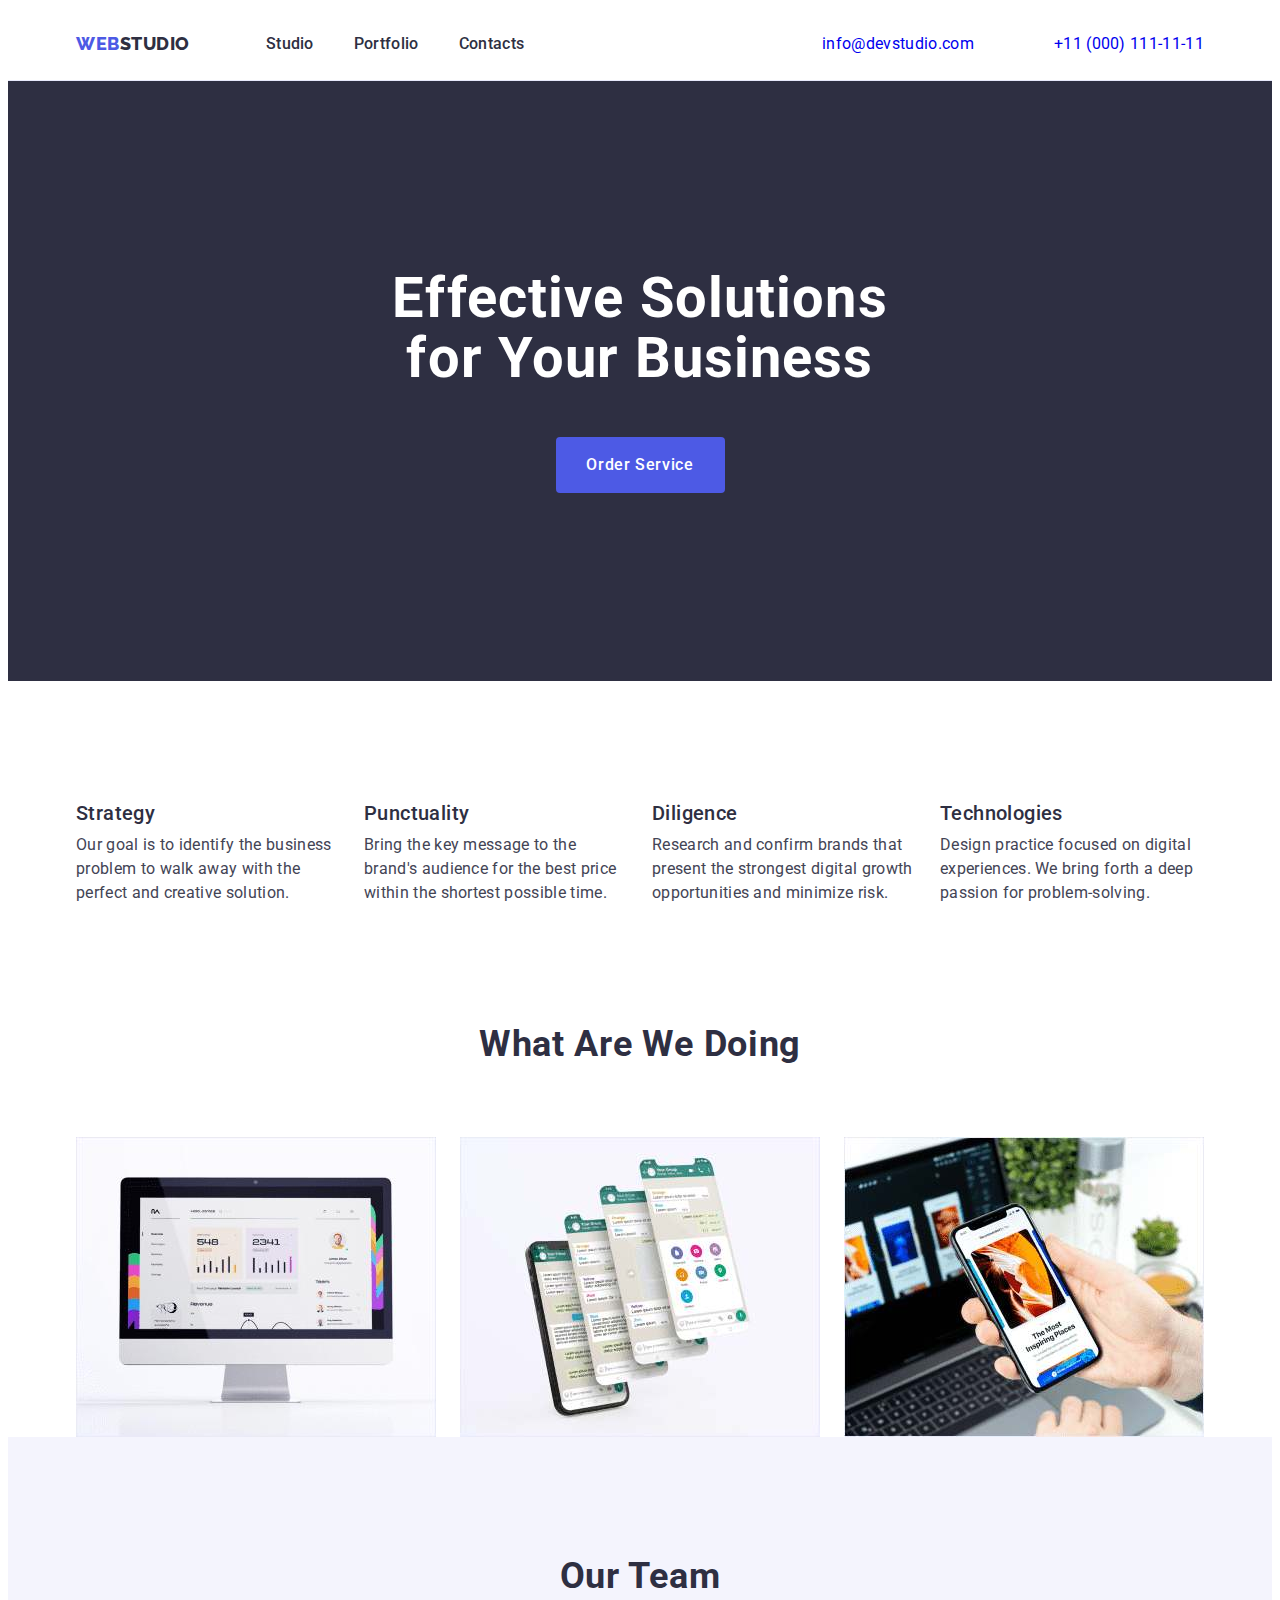
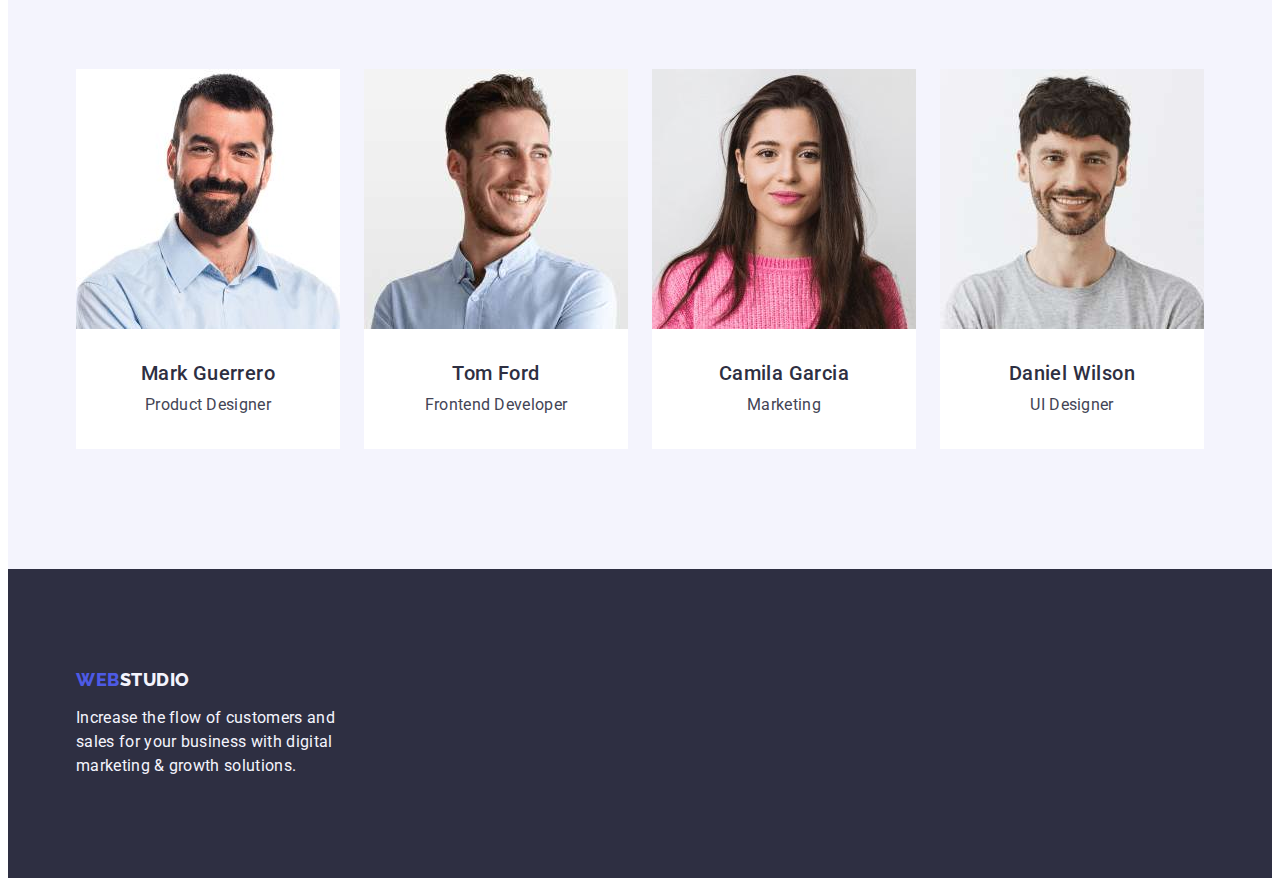
==== commit 5477262c: "change three" ====
--- a/index.html
+++ b/index.html
@@ -14,7 +14,7 @@
         <title>WEBSTUDIO</title>
     </head>
     
-    <body>
+    <body >
         <header class="header">
             <div class="header_container container">
                 <nav class="header-navigation">
@@ -36,7 +36,7 @@
                         </li>
                     </ul>
                 </address>
-            <div></div></div>
+            </div>
         </header>
 
         <main class="main">
@@ -47,7 +47,7 @@
                 </div>
             </section>
 
-            <section class="section-two benefits">
+            <section class="section-two">
                 <div class="container">
                     <h2 class="visually-hidden">Info</h2>
                     <ul class="section-two-list list">
@@ -71,7 +71,7 @@
                 </div>
             </section>
 
-            <section class="section-three reviews">
+            <section class="section-three">
                 <div class="container">
                     <h2 class="section-three-title">What are we doing</h2>
                     <ul class="section-three-list list">
@@ -88,7 +88,7 @@
                 </div>
             </section>
 
-            <section class="section-four reviews">
+            <section class="section-four">
                 <div class="container">
                     <h2 class="section-four-title">Our Team</h2>
                     <ul class="section-four-list list">
@@ -126,7 +126,7 @@
 
         </main>
 
-        <footer class="footer benefits">
+        <footer class="footer">
             <div class="container">
                 <a class="footer-logo-link link" href="./index.html">Web<span class="foote-logo-span">Studio</span></a>
                 <p class="footer-logo-text">Increase the flow of customers and sales for your business with digital marketing & growth solutions.</p>
--- a/css/styles.css
+++ b/css/styles.css
@@ -43,21 +43,6 @@
     margin-right: auto;
     padding-left: 15px;
     padding-right: 15px;
-}
-
-.reviews{
-    padding-top: 60px;
-    padding-bottom: 120px;
-}
-
-.benefits {
-    padding-top: 60px;
-    padding-bottom: 60px;
-}
-
-.benefits-footer {
-    padding-top: 100px;
-    padding-bottom: 100px;
 }
 
 .list {
@@ -91,6 +76,7 @@
     padding-bottom: 24px;
     padding-left: 0px;
     padding-right: 0px;
+    border-bottom: 1px solid #e7e9fc;
 }
 .header_container {
     display: flex;
@@ -145,6 +131,7 @@
     letter-spacing: 0.02em;
     color: var(--slate);
     display: flex;
+    gap: 40px;
 }
 
 .header-address-list:hover, .header-address-list:focus {
@@ -215,6 +202,10 @@
     color: var(--slate);
 }
 
+.section-two {
+    padding: 120px 0;
+}
+
 .section-two-list {
     display: flex;
     gap: 24px;
@@ -249,13 +240,14 @@
 }
 
 .section-three-element {
-    max-width: calc((100% - 3 * 24px) / 3);
+    flex-basis: calc((100% - 3 * 24px) / 3);
 }
 
 /*!------------------------section-four------------------*/
 
 .section-four {
     background-color: var(--cloud);
+    padding: 120px 0;
 }
 
 .section-four-list {
@@ -290,6 +282,7 @@
 
 .footer {
     background-color: var(--navyblue);
+    padding: 100px 0;
 }
 
 .footer-logo-link {
@@ -350,6 +343,7 @@
 .portfolio-menu-item-btn:focus {
     color: var(--white);
     background-color: var(--ocean);
+    border: 1px solid transparent;
 }
 
 .portfolio-list {
@@ -380,5 +374,5 @@
     line-height: 1.2;
     letter-spacing: 0.02em;
     color: var(--navyblue);
-    margin-top: 8px;
+    margin-bottom: 8px;
 }